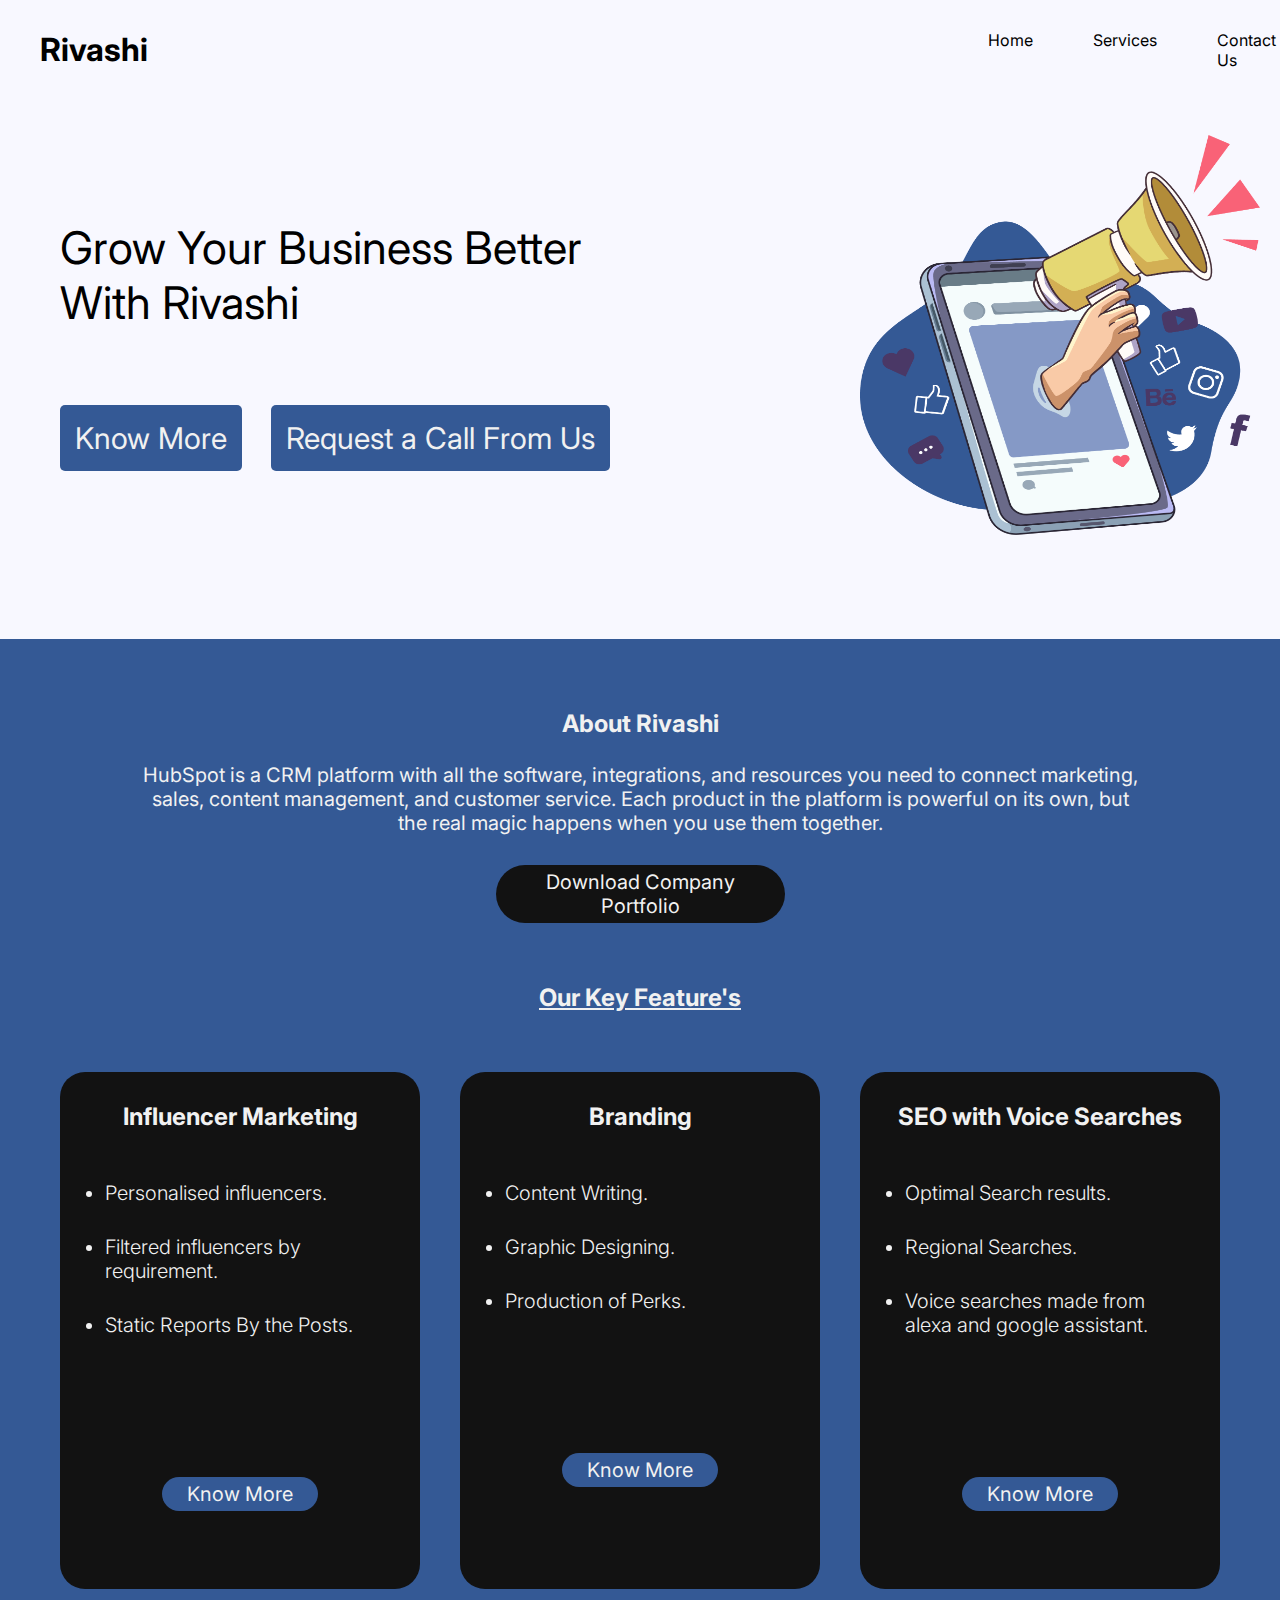
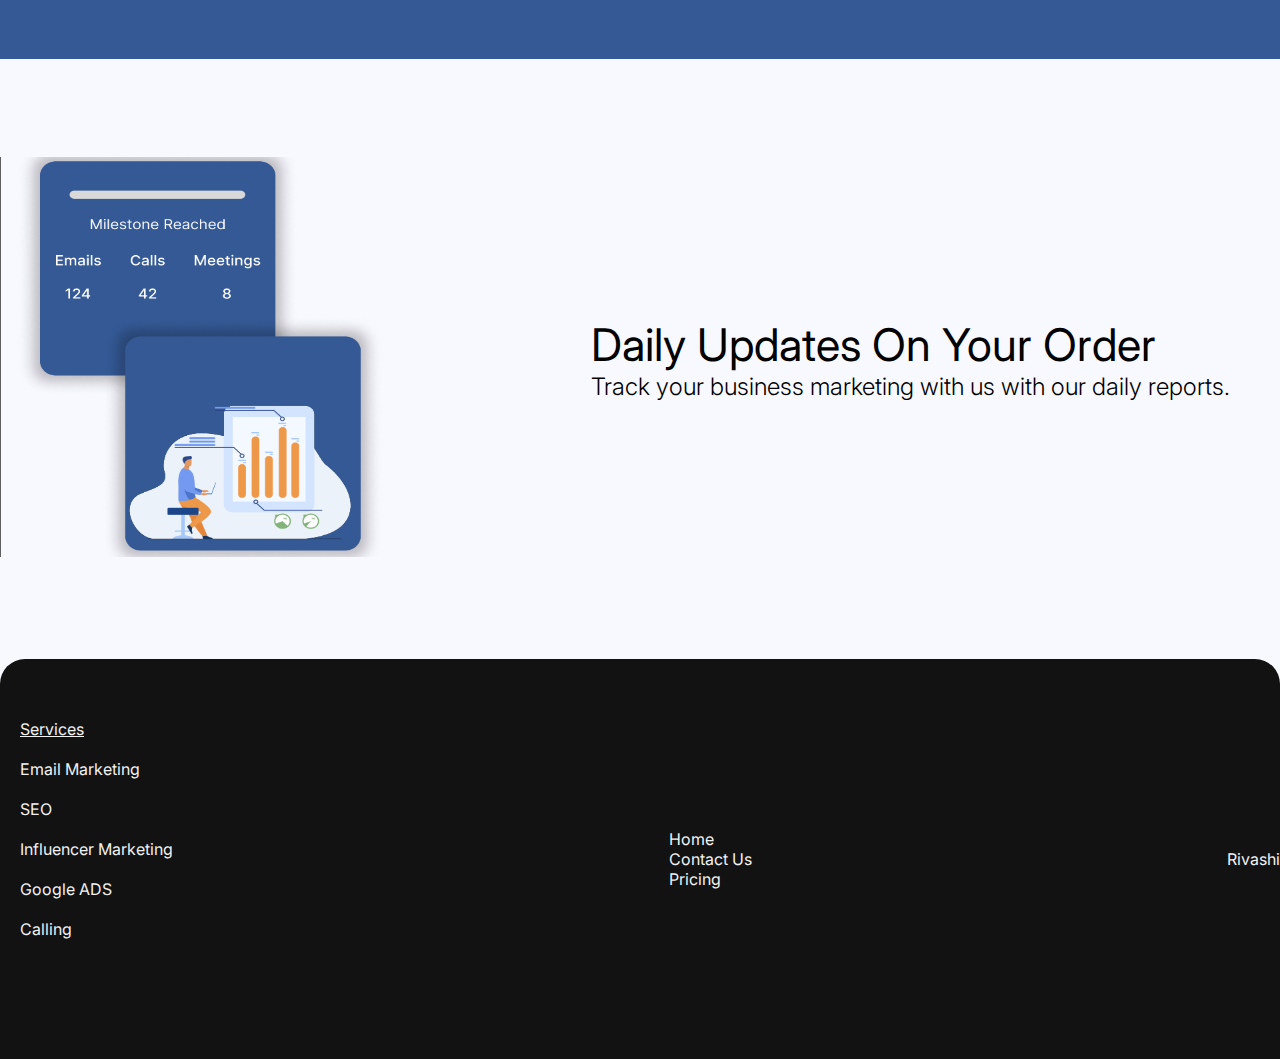
==== index.html @ e24f1b2c "Rename Index.html to index.html" ====
<!DOCTYPE html>
<html lang="en">
<head>
    <meta charset="UTF-8">
    <link href="https://fonts.googleapis.com/css2?family=Inter:wght@100;300;400;600;800;900&display=swap" rel="stylesheet">
    <meta http-equiv="X-UA-Compatible" content="IE=edge">
    <meta name="viewport" content="width=device-width, initial-scale=1.0">
    <link rel="stylesheet" href="./CSS/HomeStyle.css">
    <title>Rivashi</title>
</head>
<body>
    <nav id="navSec">
        <div id="logo">
            <h1>Rivashi</h1>
            <!-- <img src="" alt="Rivashi logo" id="logo"> -->
        </div>
        <div>
            <ul id="navBar">
                <li class="nav">Home</li>
                <li class="nav">Services</li>
                <li class="nav">Contact Us</li>
            </ul>
        </div>
    </nav>

    <section id="pageOne">
        <div id="leftOne">
            <div id="topOne">
                Grow Your Business Better<br>
                With Rivashi
            </div>
            <div id="bottomOne">
                <a href="" id="knowMore" class="button">Know More</a>
                <a href=""id="callRqst" class="button">Request a Call From Us</a>
            </div>
        </div>
        <div id="rightOne">
            <img src="./Media//Images/Digital Marketing Phone Speaker_2.png" alt="Phone with speaker" id="speakerPhone">
        </div>
    </section>

    <section id="pageTwo">
        <div id="topTwo">
            <div>
                <h2 id="about">About Rivashi</h2>
                
                <p1 id="aboutPar">
                    HubSpot is a CRM platform with all the software, integrations, and resources you need to connect marketing,<br>
                    sales, content management, and customer service. Each product in the platform is powerful on its own, but <br>
                    the real magic happens when you use them together.
                </p1>
            </div>
        </div>
        <div id="downloadBut">
            <a href="" id="downloadPor">Download Company <br> Portfolio</a>
        </div>
            <h2 id="headingOur"><u>Our Key Feature's</u></h2>
        <section id="keyFea">        
            <!-- tileone -->

            <div class="tiles">
                <h2 class="tileHd">Influencer Marketing</h2>
                <br>
                <ul>
                    <li class="pointLis">Personalised influencers.</li>
                    <li class="pointLis">Filtered influencers by requirement.</li>
                    <li class="pointLis">Static Reports By the Posts. </li>
                </ul>
                <div id="tileButton">
                    <a href="" class="tileBut">Know More</a>
                </div>
                </div>
            
            <!-- tiletwo -->
            <div>
                <div class="tiles">
                    <h2 class="tileHd">Branding</h2>
                    <br>
                    <ul>
                        <li class="pointLis">Content Writing.</li>
                        <li class="pointLis">Graphic Designing.</li>
                        <li class="pointLis">Production of Perks.</li>
                    </ul>
                    <div id="tileButton">
                        <a href="" class="tileBut">Know More</a>
                    </div>                   
                    </div>
            </div>

            <!-- tilethree -->
            <div>
            <div class="tiles">
                <h2 class="tileHd">SEO with Voice Searches</h2>
                <br>
                <ul>
                    <li class="pointLis">Optimal Search results.</li>
                    <li class="pointLis">Regional Searches.</li>
                    <li class="pointLis">Voice searches made from alexa and google assistant.</li>
                </ul>
                <div id="tileButton">
                    <a href="" class="tileBut">Know More</a>
                </div>
            </div>
            </div>
        </section>
    </section>

    <!-- pagethree -->

    <section id="pageThr">
        <div id="leftThr">
            <img src="./Media/Images/Page 1 - Untitled - Figma 18-06-2023 02_59_45 (2).png" alt="Stats Image" id="statIma">
        </div>
        <div id="rightThr">
            Daily Updates On Your Order
            <br>
            <h1 style="font-size: 24px;font-weight: 300;margin-top:300;">Track your business marketing with us with our daily reports.</h1>
        </div>
    </section>

    <footer id="pageEnd">
        <div id="list1">
            <p1 style="margin-left: 20px;"><u>Services</u></p1>
            <ul id="list1L">
                <li>Email Marketing</li>
                <li>SEO</li>
                <li>Influencer Marketing</li>
                <li>Google ADS</li>
                <li>Calling</li>
            </ul>
        </div>
        <div id="list2" >
            <ul id="list2L">
                <li>Home</li>
                <li>Contact Us</li>
                <li>Pricing</li>
            </ul>
        </div>
        <div id="logoAtEnd">
            Rivashi
        </div>
    </footer>

</body>
</html>
---- CSS/HomeStyle.css ----
/* text font colour white
#F1F1F1
 */

*
{
    margin: 0;
    padding: 0;
    font-family: inter;
    /* text-decoration: none; */
}


body
{
    background-color: #F8F8FF;
}

#navSec
{
    /* width: 100%; */
    margin-top: 30px;
    padding: 0;
    display: inline-flex;
}

#logo
{
    margin-left: 40px;
}
#navBar
{
    margin-left: 810px;
    display: flex;
    list-style-type: none;
}
#navBar li 
{
    text-decoration: none;
    margin-left: 30px;
    margin-right: 30px;
}
#navBar li a 
{
    text-decoration: none;
}


/* Page One */
#leftOne
{
    margin-top: 150px;
    margin-left: 60px;
}

#topOne
{
    font-size: 45px;
}

#bottomOne
{
    margin-top: 90px;
}

.button
{
    text-decoration: none;
    font-size: 30px;
    padding: 15px;
    border: black none ;
    border-radius: 5px;
    color: #F1F1F1;
    background-color: #345995;
}

#callRqst
{
    margin-left: 25px;
}

#speakerPhone
{
    height: 400px;
    width: 400px;
    margin-left: 250px;
    margin-top: 65px;
}

#pageOne
{
    display: flex;
}

/* second page */

#pageTwo
{
    margin-top: 100px;
    height: 1020px;
    width: 100%;
    background-color: #345995;
}

#topTwo
{
    display: flex;
    justify-content: center;
    text-align: center;
}

#about
{
    margin-top: 70px;
    margin-bottom: 25px;
    color: #F1F1F1;
}

#aboutPar
{
    /* font-size: ; */
    color: #F1F1F1;
    font-size: 20px;
    margin-top: 40px;
}

#downloadBut
{
    width: 100%;
    display: flex;
    justify-content: center;
}

#downloadPor
{
    text-decoration: none;
    color: #F1F1F1;
    font-size: 20px;
    display: flex;
    text-align: center;
    margin-top: 30px;
    padding-inline: 50px;
    border-radius: 110px;
    background-color: #121212;
    padding-top:5px ;
    padding-bottom: 5px;
}

/* key features  */

#headingOur
{
    display: flex;
    justify-content: center;
    margin-top: 60px;
    color: #F1F1F1;
}

/* tiles */

#keyFea
{
    margin-top: 60px;
    display: flex;
    justify-content: space-between;
    margin-inline: 60px;
}

.tiles
{
    width: 300px;
    height: 457px;
    padding: 30px;
    border-radius: 25px;
    background-color: #121212;
    color: #F1F1F1;
}

.tileHd
{
    display: flex;
    justify-content: center;
}
.points
{
    margin-top: 50px;

}

.pointLis
{
    margin-top: 30px;
    margin-left: 15px;
    font-weight: 300;
    font-size: 20px;
    list-style-type: disc;
}

#tileButton
{
    display: flex;
    justify-content: center;
}

.tileBut
{
    margin-block: 140px;
    text-decoration: none;
    color: #F1F1F1;
    padding-inline: 25px;
    border-radius: 50px;
    padding-block: 5px;
    background-color: #345995;
    font-size: 20px;
}

/* thirdPage */

#pageThr
{
    width: 100%;
    height: 600px;
    display: flex;
    align-items: center;
    justify-content: space-between;
}

#statIma
{
    height: 400px;
    width: 400px;
}

#rightThr
{
    font-size: 45px;
    margin-right: 50px;
}

/* footer */

#pageEnd
{
    height: 400px;
    width: 100%;
    background-color: #121212;
    border-radius: 25px 25px 0px 0px;
    display: flex;
    align-items: center;
    justify-content: space-between;
}

#list1
{
    /* margin-top: 100px; */
    color:#F1F1F1;
    margin-bottom: 40px;
}

#list1L li
{   text-decoration: none;
    list-style-type: none;
    margin: 20px;
}

#list2
{
    color: #F1F1F1;
    text-decoration: none;
}

#list2L
{
    list-style-type:none;
}

#logoAtEnd
{
    color: #F1F1F1;
}
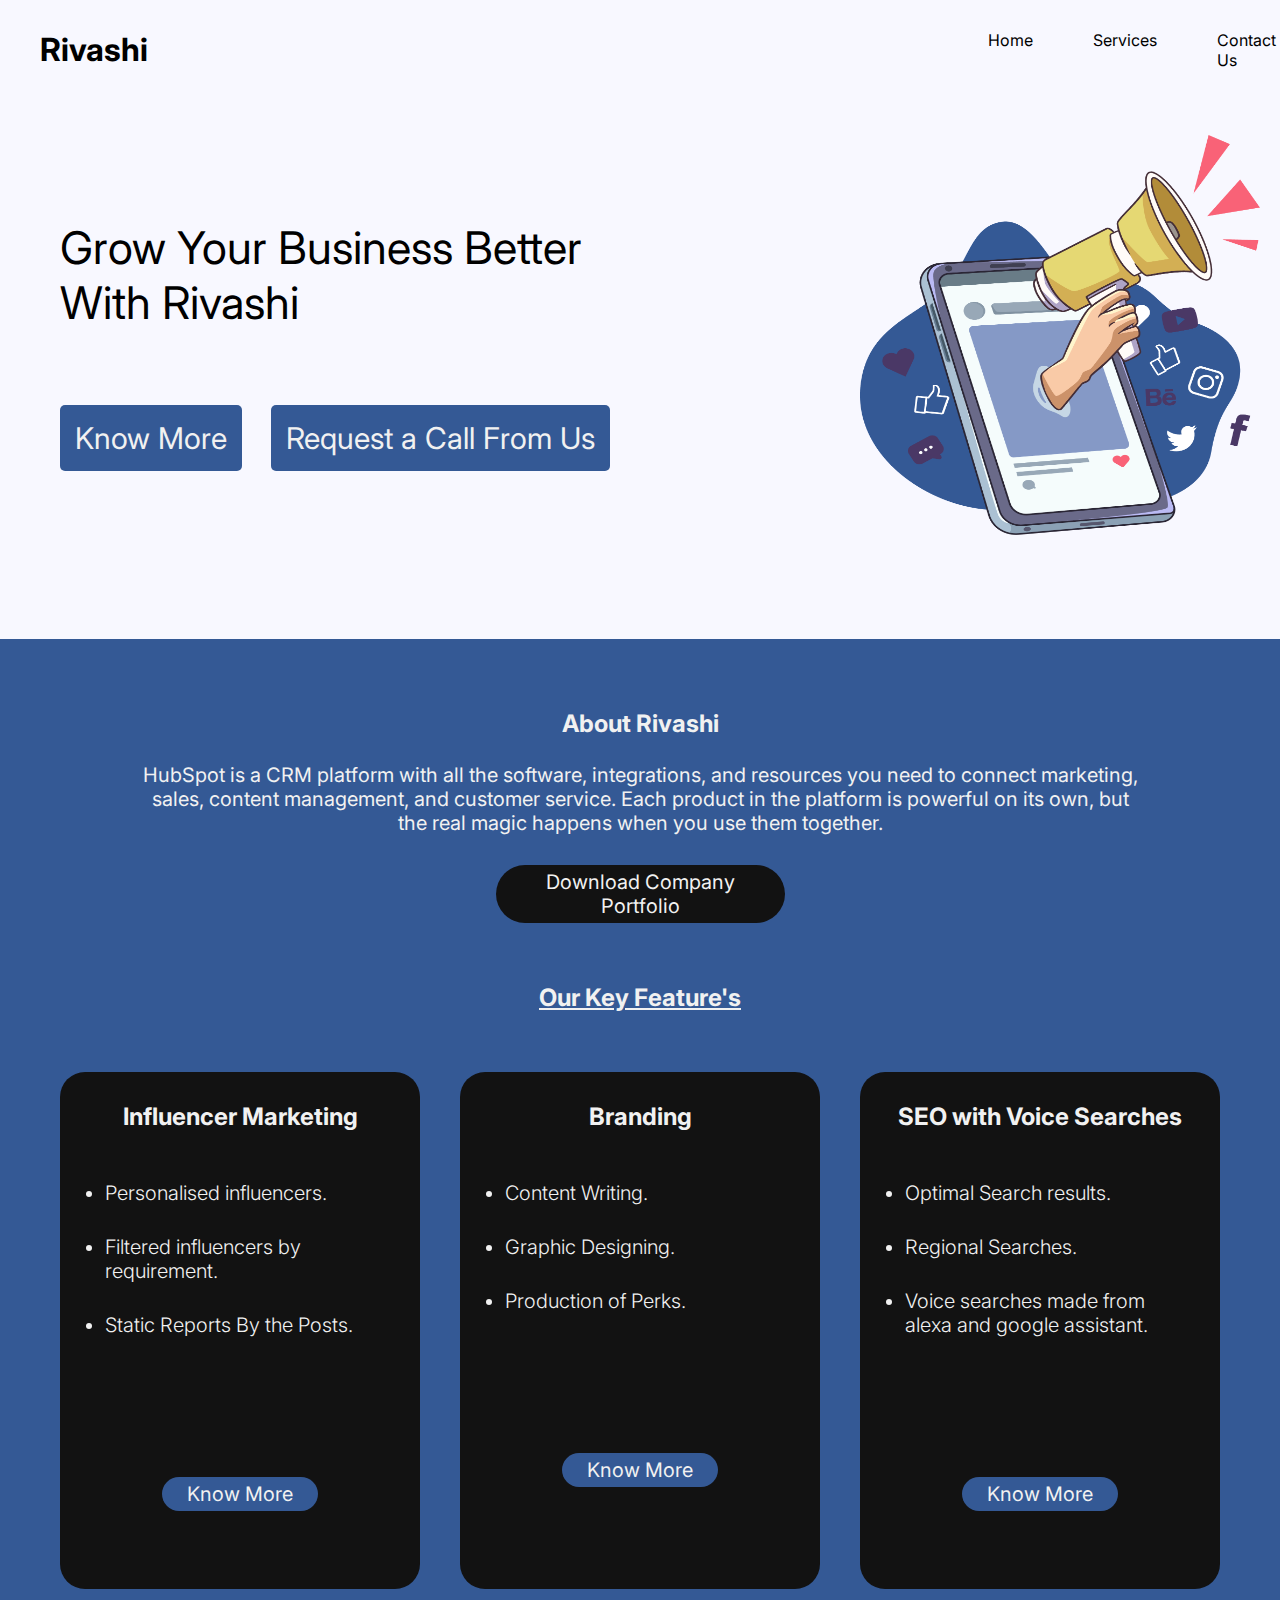
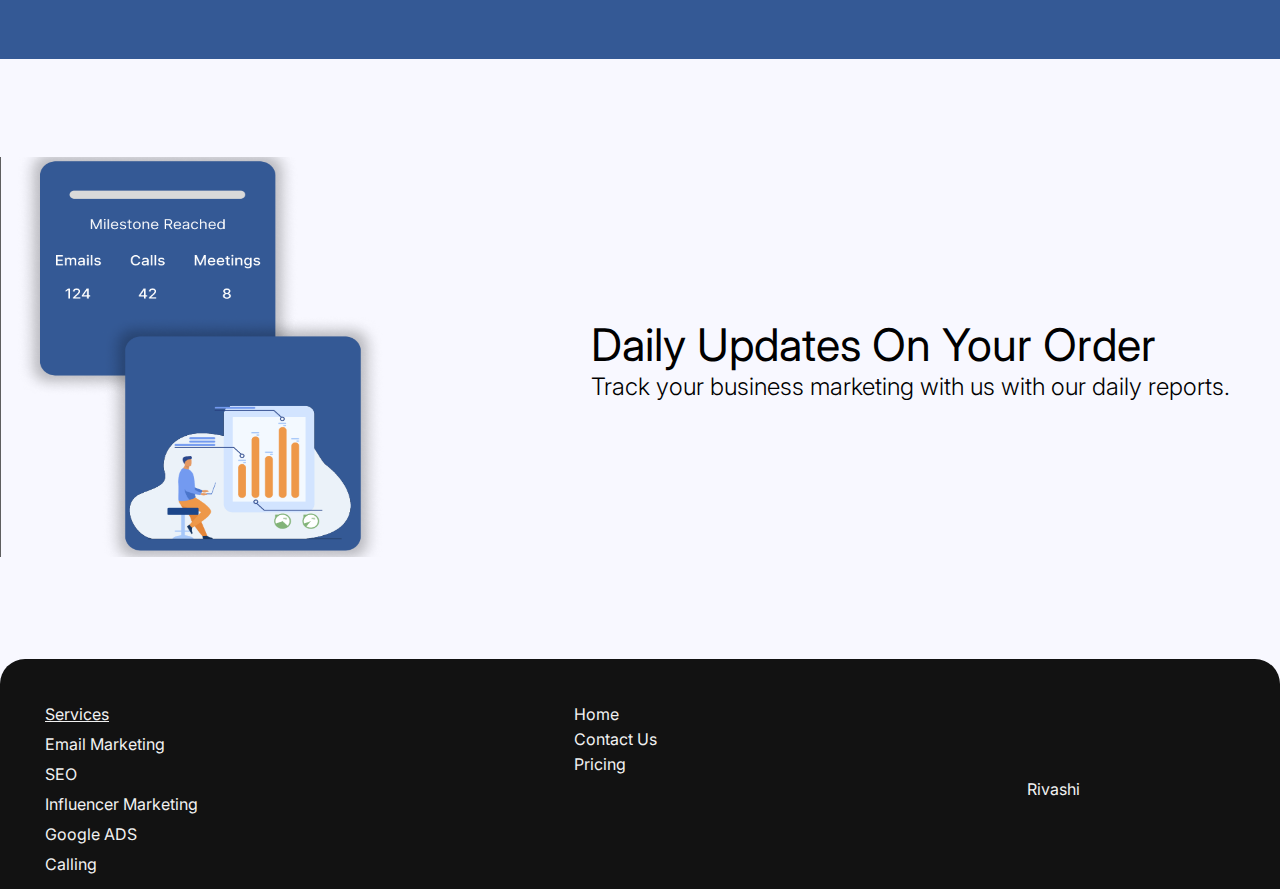
==== commit 36769cdc: "added footer" ====
--- a/index.html
+++ b/index.html
@@ -118,10 +118,10 @@
         </div>
     </section>
 
-    <footer id="pageEnd">
-        <div id="list1">
-            <p1 style="margin-left: 20px;"><u>Services</u></p1>
+    <footer id="footerList">
+        <div id="listOne">
             <ul id="list1L">
+                <li id="listOneHd"><u>Services</u></li>
                 <li>Email Marketing</li>
                 <li>SEO</li>
                 <li>Influencer Marketing</li>
@@ -129,17 +129,20 @@
                 <li>Calling</li>
             </ul>
         </div>
-        <div id="list2" >
+
+        <div id="listTwo">
             <ul id="list2L">
                 <li>Home</li>
                 <li>Contact Us</li>
                 <li>Pricing</li>
             </ul>
         </div>
-        <div id="logoAtEnd">
+
+        <div id="listthree">
             Rivashi
         </div>
+
     </footer>
 
 </body>
-</html>
+</html>--- a/CSS/HomeStyle.css
+++ b/CSS/HomeStyle.css
@@ -238,43 +238,41 @@
 }
 
 /* footer */
-
-#pageEnd
-{
-    height: 400px;
-    width: 100%;
+#footerList
+{
     background-color: #121212;
     border-radius: 25px 25px 0px 0px;
+    padding: 40px 200px 10px 40px;
+    color: #F1F1F1;
+    text-decoration: none;
+    display: flex;
+    justify-content: space-between;
+}
+
+#list1L
+{
+    display: flex;
+    flex-direction: column;
+    list-style-type: none;
+}
+
+#list1L li
+{
+    margin: 5px;
+}
+
+#list2L
+{
+    list-style-type: none;
+}
+
+#list2L li
+{
+    margin: 5px;
+}
+
+#listthree
+{
     display: flex;
     align-items: center;
-    justify-content: space-between;
-}
-
-#list1
-{
-    /* margin-top: 100px; */
-    color:#F1F1F1;
-    margin-bottom: 40px;
-}
-
-#list1L li
-{   text-decoration: none;
-    list-style-type: none;
-    margin: 20px;
-}
-
-#list2
-{
-    color: #F1F1F1;
-    text-decoration: none;
-}
-
-#list2L
-{
-    list-style-type:none;
-}
-
-#logoAtEnd
-{
-    color: #F1F1F1;
 }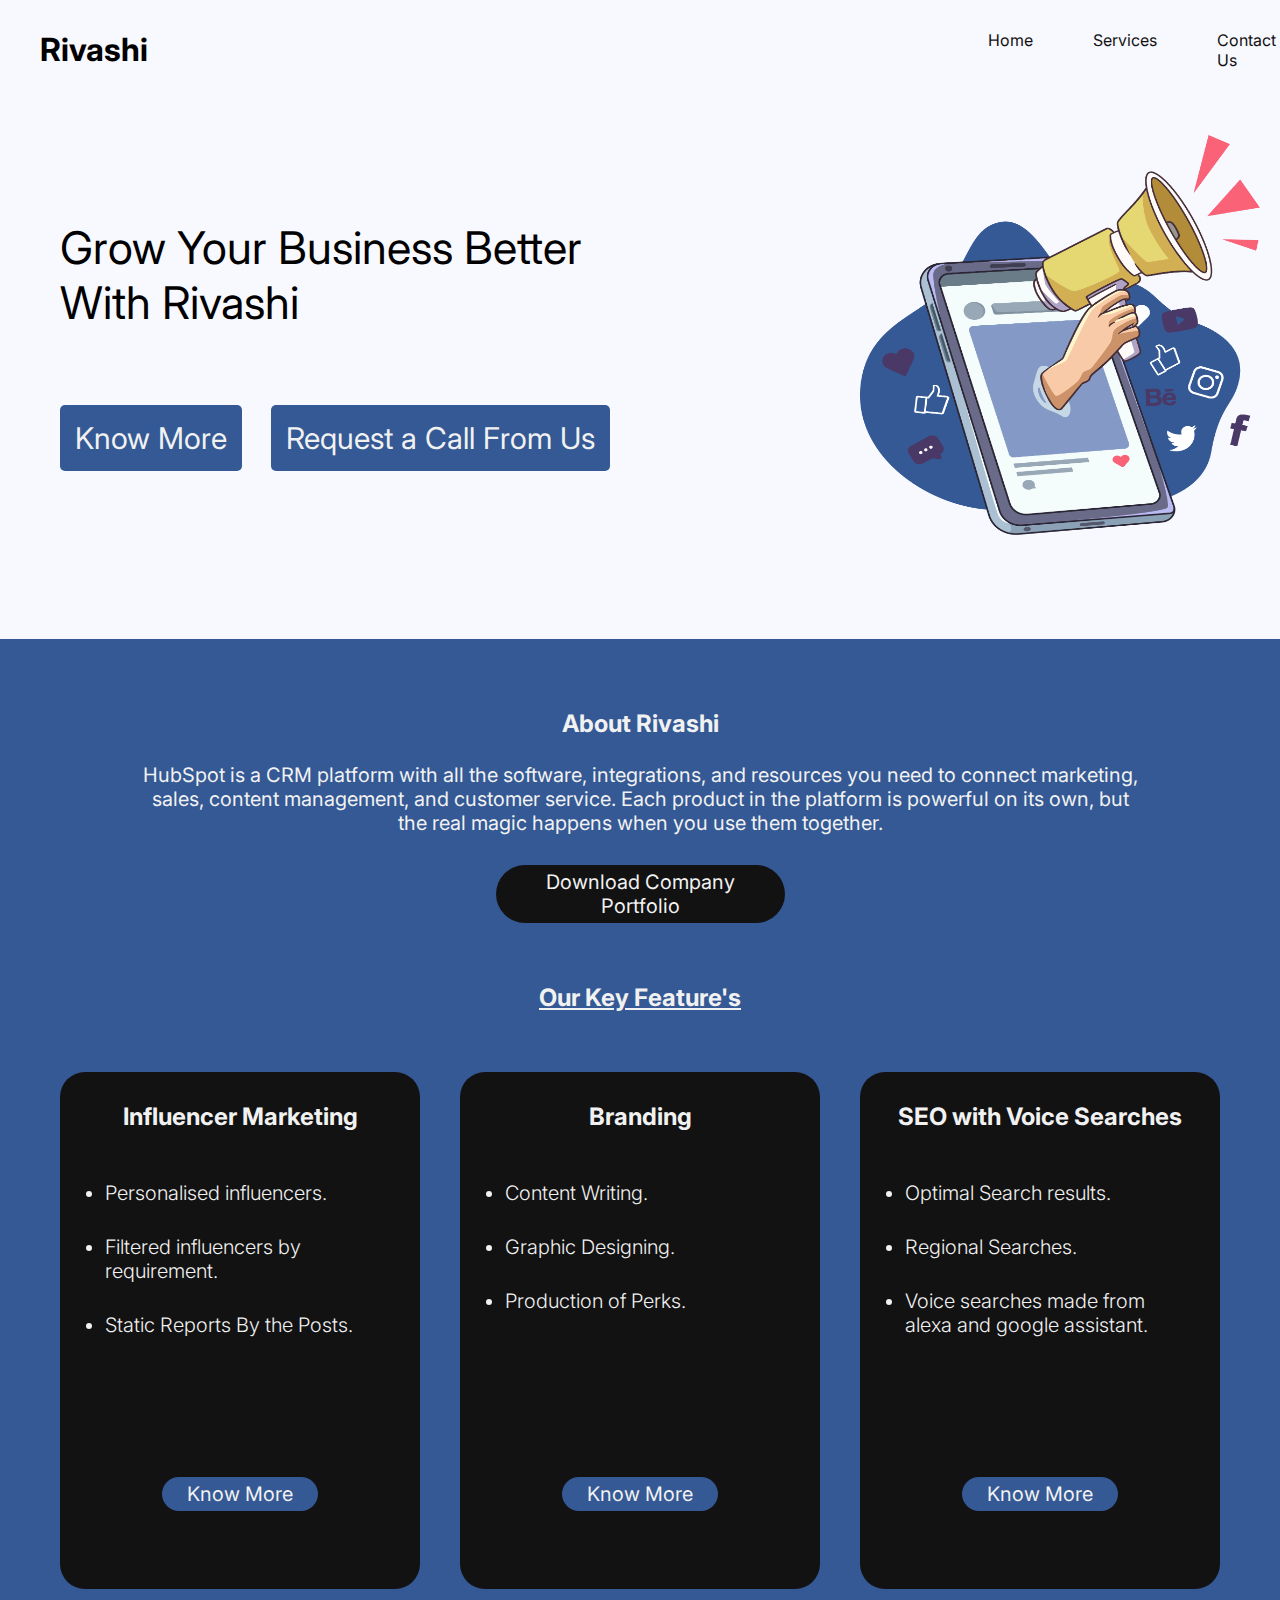
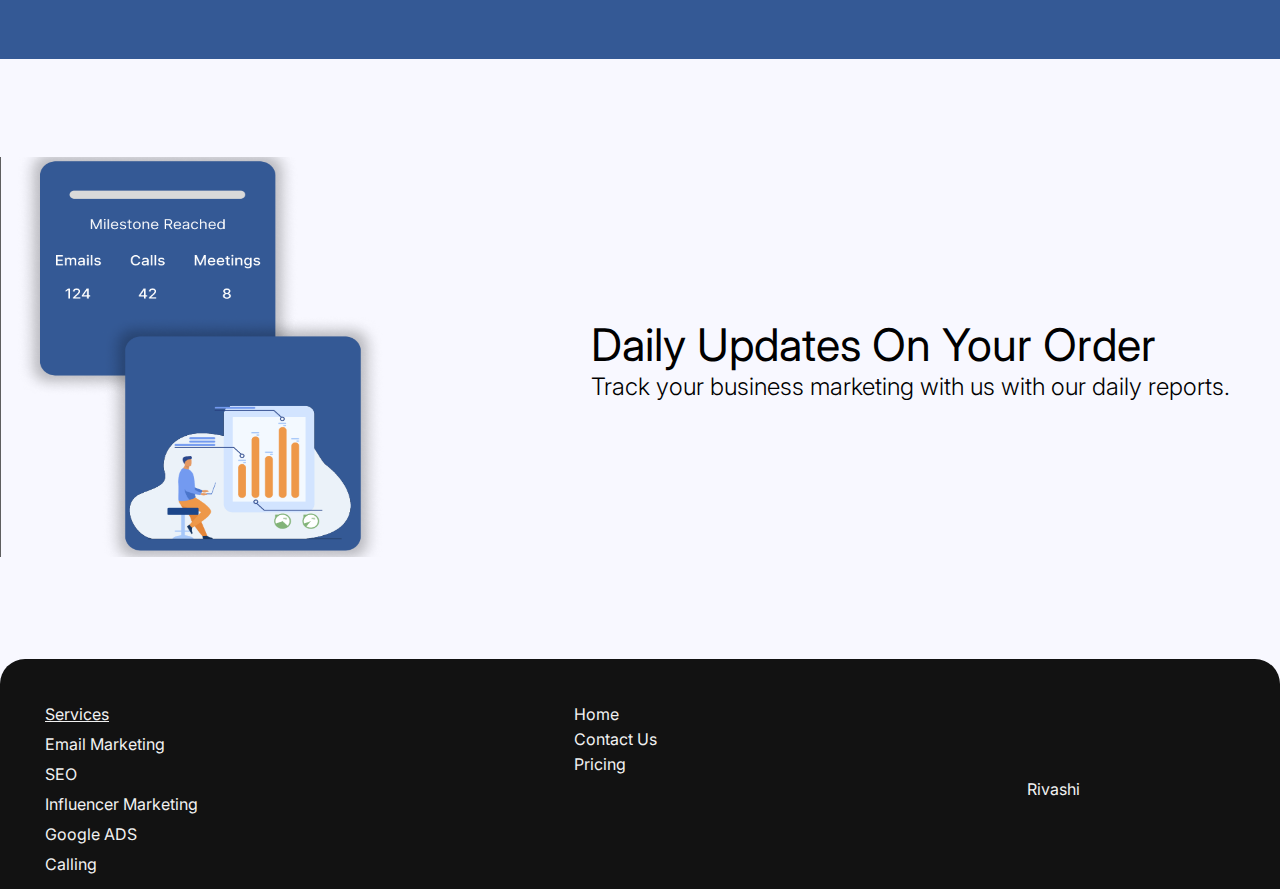
==== commit c404674f: "Contact Page Added" ====
--- a/index.html
+++ b/index.html
@@ -16,9 +16,9 @@
         </div>
         <div>
             <ul id="navBar">
-                <li class="nav">Home</li>
-                <li class="nav">Services</li>
-                <li class="nav">Contact Us</li>
+                <li class="nav" ><a href="">Home</a></li>
+                <li class="nav"><a href="">Services</a></li>
+                <li class="nav"><a href="./Pages/ContactUs.html">Contact Us</a></li>
             </ul>
         </div>
     </nav>
@@ -79,7 +79,7 @@
                     <ul>
                         <li class="pointLis">Content Writing.</li>
                         <li class="pointLis">Graphic Designing.</li>
-                        <li class="pointLis">Production of Perks.</li>
+                        <li class="pointLis">Production of Perks. <br> <br></li>
                     </ul>
                     <div id="tileButton">
                         <a href="" class="tileBut">Know More</a>
--- a/CSS/HomeStyle.css
+++ b/CSS/HomeStyle.css
@@ -39,10 +39,12 @@
     text-decoration: none;
     margin-left: 30px;
     margin-right: 30px;
+    
 }
 #navBar li a 
 {
     text-decoration: none;
+    color: #121212;
 }
 
 
